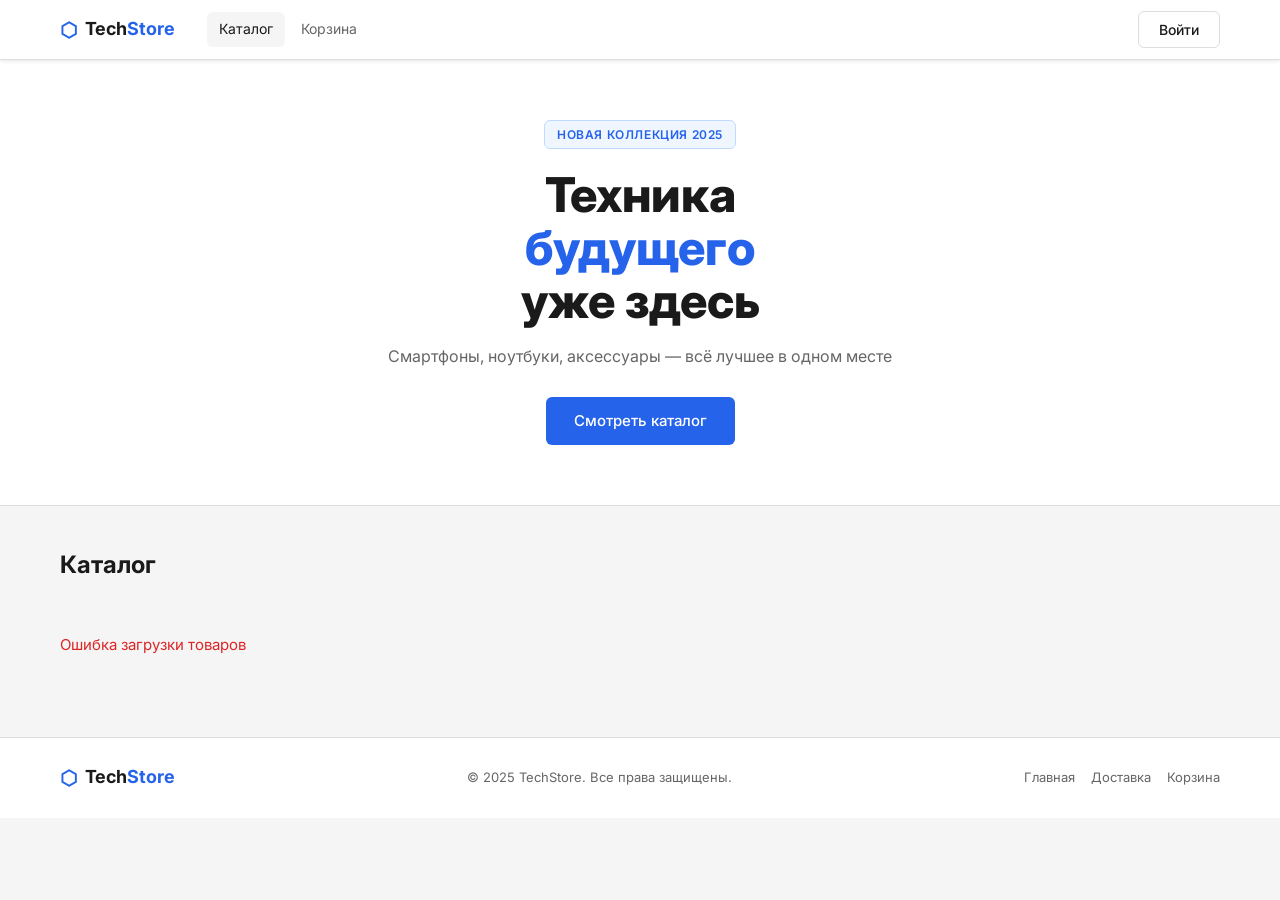
==== index.html @ 5afe104c "'all'" ====
<!DOCTYPE html>
<html lang="ru">
<head>
    <meta charset="UTF-8">
    <meta name="viewport" content="width=device-width, initial-scale=1.0">
    <title>TechStore — Магазин техники</title>
    <link rel="preconnect" href="https://fonts.googleapis.com">
    <link href="https://fonts.googleapis.com/css2?family=Syne:wght@400;600;700;800&family=Inter:wght@300;400;500&display=swap" rel="stylesheet">
    <link rel="stylesheet" href="css/style.css">
</head>
<body>

    <!-- ===== ШАПКА ===== -->
    <header class="header" id="header">
        <div class="header__inner">

            <!-- Лого -->
            <a href="index.html" class="header__logo">
                <span class="logo-icon">⬡</span>
                <span class="logo-text">Tech<strong>Store</strong></span>
            </a>

            <!-- Навигация -->
            <nav class="header__nav">
                <a href="index.html" class="nav-link nav-link--active">Каталог</a>
                <a href="cart.html" class="nav-link">Корзина</a>
                <a href="orders.html" class="nav-link" id="nav-orders" style="display:none">Мои заказы</a>
            </nav>

            <!-- Правая часть шапки -->
            <div class="header__actions">

                <!-- Кнопка "Войти" (гость) -->
                <button class="btn btn--outline" id="btn-login" onclick="openModal()">
                    Войти
                </button>

                <!-- Блок авторизованного пользователя (скрыт по умолчанию) -->
                <div class="user-block" id="user-block" style="display:none">
                    <span class="user-name" id="user-name"></span>
                    <a href="admin.html" class="btn btn--admin" id="btn-admin" style="display:none">Админ</a>
                    <button class="btn btn--ghost" onclick="logout()">Выйти</button>
                </div>

            </div>

            <!-- Бургер для мобильных -->
            <button class="burger" id="burger" onclick="toggleMenu()" aria-label="Меню">
                <span></span><span></span><span></span>
            </button>

        </div>

        <!-- Мобильное меню -->
        <div class="mobile-menu" id="mobile-menu">
            <a href="index.html" class="mobile-nav-link">Каталог</a>
            <a href="cart.html" class="mobile-nav-link">Корзина</a>
            <a href="orders.html" class="mobile-nav-link" id="mobile-nav-orders" style="display:none">Мои заказы</a>
            <a href="admin.html" class="mobile-nav-link" id="mobile-nav-admin" style="display:none">Панель администратора</a>
            <button class="btn btn--outline mobile-login-btn" id="mobile-btn-login" onclick="openModal()">Войти</button>
            <div id="mobile-user-block" style="display:none">
                <span class="user-name" id="mobile-user-name"></span>
                <button class="btn btn--ghost" onclick="logout()">Выйти</button>
            </div>
        </div>
    </header>

    <!-- ===== HERO ===== -->
    <section class="hero">
        <div class="hero__inner">
            <p class="hero__label">Новая коллекция 2025</p>
            <h1 class="hero__title">Техника<br><span class="hero__accent">будущего</span><br>уже здесь</h1>
            <p class="hero__sub">Смартфоны, ноутбуки, аксессуары — всё лучшее в одном месте</p>
            <a href="#catalog" class="btn btn--primary btn--lg">Смотреть каталог</a>
        </div>
        <div class="hero__decor">
            <div class="hero__circle hero__circle--1"></div>
            <div class="hero__circle hero__circle--2"></div>
            <div class="hero__circle hero__circle--3"></div>
        </div>
    </section>

    <!-- ===== КАТАЛОГ ===== -->
    <main class="catalog-section" id="catalog">
        <div class="container">

            <!-- Заголовок каталога -->
            <div class="catalog-header">
                <h2 class="section-title">Каталог</h2>
                <p class="catalog-count" id="catalog-count"></p>
            </div>

            <!-- Фильтры по категориям -->
            <div class="categories-bar" id="categories">
                <!-- JS вставит кнопки категорий -->
                <div class="skeleton-filter"></div>
                <div class="skeleton-filter"></div>
                <div class="skeleton-filter"></div>
                <div class="skeleton-filter"></div>
            </div>

            <!-- Сетка товаров -->
            <div class="products-grid" id="products">
                <!-- JS вставит карточки товаров -->
                <div class="skeleton-card"></div>
                <div class="skeleton-card"></div>
                <div class="skeleton-card"></div>
                <div class="skeleton-card"></div>
                <div class="skeleton-card"></div>
                <div class="skeleton-card"></div>
            </div>

            <!-- Пустой каталог (скрыт) -->
            <div class="catalog-empty" id="catalog-empty" style="display:none">
                <div class="catalog-empty__icon">📦</div>
                <p>Товаров в этой категории пока нет</p>
            </div>

        </div>
    </main>

    <!-- ===== ФУТЕР ===== -->
    <footer class="footer">
        <div class="container footer__inner">
            <a href="index.html" class="header__logo">
                <span class="logo-icon">⬡</span>
                <span class="logo-text">Tech<strong>Store</strong></span>
            </a>
            <p class="footer__copy">© 2025 TechStore. Все права защищены.</p>
            <nav class="footer__nav">
                <a href="index.html" class="footer__link">Главная</a>
                <a href="orders.html" class="footer__link">Доставка</a>
                <a href="cart.html" class="footer__link">Корзина</a>
            </nav>
        </div>
    </footer>

    <!-- ===== МОДАЛЬНОЕ ОКНО АВТОРИЗАЦИИ ===== -->
    <div class="modal-overlay" id="modal-overlay" onclick="handleOverlayClick(event)">
        <div class="modal" id="modal">

            <!-- Кнопка закрытия -->
            <button class="modal__close" onclick="closeModal()" aria-label="Закрыть">×</button>

            <!-- Переключатель форм -->
            <div class="modal__tabs">
                <button class="modal__tab modal__tab--active" id="tab-login" onclick="switchTab('login')">Войти</button>
                <button class="modal__tab" id="tab-register" onclick="switchTab('register')">Регистрация</button>
            </div>

            <!-- Сообщение об ошибке / успехе -->
            <div class="modal__message" id="modal-message" style="display:none"></div>

            <!-- Форма входа -->
            <form class="modal__form" id="form-login" onsubmit="submitLogin(event)">
                <div class="form-group">
                    <label class="form-label" for="login-email">Email</label>
                    <input class="form-input" type="email" id="login-email" placeholder="example@mail.ru" required autocomplete="email">
                </div>
                <div class="form-group">
                    <label class="form-label" for="login-password">Пароль</label>
                    <input class="form-input" type="password" id="login-password" placeholder="Введите пароль" required autocomplete="current-password">
                </div>
                <button class="btn btn--primary btn--full" type="submit" id="login-submit">
                    <span>Войти</span>
                </button>
                <p class="modal__switch">
                    Нет аккаунта?
                    <button type="button" class="link-btn" onclick="switchTab('register')">Зарегистрируйтесь</button>
                </p>
            </form>

            <!-- Форма регистрации -->
            <form class="modal__form" id="form-register" style="display:none" onsubmit="submitRegister(event)">
                <div class="form-group">
                    <label class="form-label" for="reg-name">Имя</label>
                    <input class="form-input" type="text" id="reg-name" placeholder="Ваше имя" required autocomplete="name">
                </div>
                <div class="form-group">
                    <label class="form-label" for="reg-email">Email</label>
                    <input class="form-input" type="email" id="reg-email" placeholder="example@mail.ru" required autocomplete="email">
                </div>
                <div class="form-group">
                    <label class="form-label" for="reg-password">Пароль</label>
                    <input class="form-input" type="password" id="reg-password" placeholder="Минимум 6 символов" required minlength="6" autocomplete="new-password">
                </div>
                <button class="btn btn--primary btn--full" type="submit" id="register-submit">
                    <span>Зарегистрироваться</span>
                </button>
                <p class="modal__switch">
                    Уже есть аккаунт?
                    <button type="button" class="link-btn" onclick="switchTab('login')">Войти</button>
                </p>
            </form>

        </div>
    </div>

    <!-- ===== УВЕДОМЛЕНИЕ (toast) ===== -->
    <div class="toast" id="toast"></div>

    <!-- ===== СКРИПТЫ ===== -->
    <script src="https://code.jquery.com/jquery-3.7.1.min.js"></script>
    <script src="js/api.js"></script>
    <script src="js/auth.js"></script>
    <script src="js/catalog.js"></script>

</body>
</html>
---- css/style.css ----
/* =============================================
   TECHSTORE — MAIN STYLESHEET
   ============================================= */

/* ─── 1. ПЕРЕМЕННЫЕ ─────────────────────────── */
:root {
    --color-bg:        #f5f5f5;
    --color-white:     #ffffff;
    --color-border:    #dddddd;
    --color-primary:   #2563eb;
    --color-primary-h: #1d4ed8;
    --color-text:      #1a1a1a;
    --color-muted:     #666666;
    --color-danger:    #dc2626;
    --color-success:   #16a34a;

    --font: 'Inter', Arial, sans-serif;

    --radius:    6px;
    --header-h:  60px;
    --shadow:    0 1px 4px rgba(0,0,0,0.1);
}

/* RESET  */
*, *::before, *::after { box-sizing: border-box; margin: 0; padding: 0; }
html { scroll-behavior: smooth; }
body {
    background: var(--color-bg);
    color: var(--color-text);
    font-family: var(--font);
    font-size: 15px;
    line-height: 1.6;
}
a { color: inherit; text-decoration: none; }
ul { list-style: none; }
img { display: block; max-width: 100%; }
button { cursor: pointer; border: none; background: none; font-family: inherit; }
input, select, textarea { font-family: inherit; }

/* УТИЛИТЫ */
.container {
    width: 100%;
    max-width: 1200px;
    margin: 0 auto;
    padding: 0 20px;
}

.section-title {
    font-size: 1.5rem;
    font-weight: 700;
    color: var(--color-text);
}

/* ─── 4. КНОПКИ ─────────────────────────────── */
.btn {
    display: inline-flex;
    align-items: center;
    justify-content: center;
    gap: 6px;
    padding: 9px 20px;
    border-radius: var(--radius);
    font-size: 14px;
    font-weight: 500;
    white-space: nowrap;
    transition: background 0.15s, color 0.15s, border-color 0.15s;
}

.btn--primary {
    background: var(--color-primary);
    color: #fff;
}
.btn--primary:hover { background: var(--color-primary-h); }

.btn--outline {
    background: #fff;
    color: var(--color-text);
    border: 1px solid var(--color-border);
}
.btn--outline:hover { border-color: var(--color-primary); color: var(--color-primary); }

.btn--ghost {
    background: transparent;
    color: var(--color-muted);
}
.btn--ghost:hover { color: var(--color-text); }

.btn--danger {
    background: #fff;
    color: var(--color-danger);
    border: 1px solid #fca5a5;
}
.btn--danger:hover { background: #fef2f2; }

.btn--admin {
    background: #eff6ff;
    color: var(--color-primary);
    border: 1px solid #bfdbfe;
}
.btn--admin:hover { background: #dbeafe; }

.btn--lg { padding: 12px 28px; font-size: 15px; }
.btn--full { width: 100%; }
.btn--sm { padding: 6px 14px; font-size: 13px; }
.btn:disabled { opacity: 0.5; pointer-events: none; }

/* ШАПКА  */
.header {
    position: fixed;
    top: 0; left: 0; right: 0;
    z-index: 100;
    height: var(--header-h);
    background: #fff;
    border-bottom: 1px solid var(--color-border);
    box-shadow: var(--shadow);
}

.header__inner {
    max-width: 1200px;
    margin: 0 auto;
    padding: 0 20px;
    height: 100%;
    display: flex;
    align-items: center;
    gap: 32px;
}

.header__logo {
    display: flex;
    align-items: center;
    gap: 8px;
    font-size: 18px;
    font-weight: 700;
    flex-shrink: 0;
}
.logo-icon { color: var(--color-primary); font-size: 20px; }
.logo-text strong { color: var(--color-primary); }

.header__nav {
    display: flex;
    align-items: center;
    gap: 4px;
    flex: 1;
}

.nav-link {
    padding: 6px 12px;
    border-radius: var(--radius);
    font-size: 14px;
    color: var(--color-muted);
    transition: color 0.15s, background 0.15s;
}
.nav-link:hover, .nav-link--active {
    color: var(--color-text);
    background: var(--color-bg);
}

.header__actions {
    display: flex;
    align-items: center;
    gap: 10px;
    margin-left: auto;
}

/* Корзина */
.cart-btn {
    position: relative;
    display: flex;
    align-items: center;
    justify-content: center;
    width: 40px;
    height: 40px;
    border-radius: var(--radius);
    color: var(--color-muted);
    background: var(--color-bg);
    border: 1px solid var(--color-border);
    transition: color 0.15s;
}
.cart-btn:hover { color: var(--color-primary); }

.cart-count {
    position: absolute;
    top: -5px; right: -5px;
    min-width: 18px;
    height: 18px;
    padding: 0 4px;
    background: var(--color-primary);
    color: #fff;
    font-size: 10px;
    font-weight: 700;
    border-radius: 999px;
    display: flex;
    align-items: center;
    justify-content: center;
    opacity: 0;
}
.cart-count.visible { opacity: 1; }

.user-block {
    display: flex;
    align-items: center;
    gap: 8px;
}
.user-name {
    font-size: 14px;
    color: var(--color-muted);
    max-width: 120px;
    overflow: hidden;
    text-overflow: ellipsis;
    white-space: nowrap;
}

/* Бургер */
.burger {
    display: none;
    flex-direction: column;
    gap: 5px;
    width: 32px;
    padding: 4px;
    margin-left: auto;
}
.burger span {
    display: block;
    height: 2px;
    background: var(--color-text);
    border-radius: 2px;
    transition: transform 0.25s, opacity 0.25s;
}
.burger.active span:nth-child(1) { transform: translateY(7px) rotate(45deg); }
.burger.active span:nth-child(2) { opacity: 0; }
.burger.active span:nth-child(3) { transform: translateY(-7px) rotate(-45deg); }

/* Мобильное меню */
.mobile-menu {
    display: none;
    flex-direction: column;
    gap: 2px;
    padding: 10px 16px 14px;
    border-top: 1px solid var(--color-border);
    background: #fff;
}
.mobile-menu.open { display: flex; }
.mobile-nav-link {
    padding: 9px 10px;
    border-radius: var(--radius);
    font-size: 14px;
    color: var(--color-muted);
}
.mobile-nav-link:hover { background: var(--color-bg); color: var(--color-text); }
.mobile-login-btn { margin-top: 6px; align-self: flex-start; }
.mobile-user-block { display: flex; align-items: center; gap: 8px; margin-top: 6px; }

/* ─── 6. HERO ────────────────────────────────── */
.hero {
    margin-top: var(--header-h);
    background: #fff;
    border-bottom: 1px solid var(--color-border);
    padding: 60px 20px;
    text-align: center;
}

.hero__inner {
    max-width: 560px;
    margin: 0 auto;
}

.hero__label {
    display: inline-block;
    padding: 4px 12px;
    background: #eff6ff;
    border: 1px solid #bfdbfe;
    border-radius: var(--radius);
    color: var(--color-primary);
    font-size: 12px;
    font-weight: 600;
    text-transform: uppercase;
    letter-spacing: 0.05em;
    margin-bottom: 20px;
}

.hero__title {
    font-size: clamp(2rem, 5vw, 3rem);
    font-weight: 800;
    line-height: 1.1;
    margin-bottom: 16px;
}

.hero__accent { color: var(--color-primary); }

.hero__sub {
    font-size: 16px;
    color: var(--color-muted);
    margin-bottom: 28px;
}

.hero__decor { display: none; }

/* ─── 7. КАТАЛОГ ─────────────────────────────── */
.catalog-section { padding: 40px 0 80px; }

.catalog-header {
    display: flex;
    align-items: baseline;
    gap: 12px;
    margin-bottom: 20px;
}

.catalog-count { font-size: 14px; color: var(--color-muted); }

/* Фильтры */
.categories-bar {
    display: flex;
    flex-wrap: wrap;
    gap: 8px;
    margin-bottom: 28px;
}

.category-btn {
    padding: 7px 16px;
    border-radius: var(--radius);
    font-size: 13px;
    font-weight: 500;
    color: var(--color-muted);
    background: #fff;
    border: 1px solid var(--color-border);
    transition: color 0.15s, background 0.15s, border-color 0.15s;
}
.category-btn:hover { border-color: var(--color-primary); color: var(--color-primary); }
.category-btn.active {
    background: var(--color-primary);
    color: #fff;
    border-color: var(--color-primary);
}

/* Сетка товаров */
.products-grid {
    display: grid;
    grid-template-columns: repeat(4, 1fr);
    gap: 16px;
}

/* Карточка товара */
.product-card {
    background: #fff;
    border: 1px solid var(--color-border);
    border-radius: var(--radius);
    overflow: hidden;
    display: flex;
    flex-direction: column;
    transition: box-shadow 0.15s;
}
.product-card:hover { box-shadow: 0 4px 12px rgba(0,0,0,0.1); }

.product-card__img {
    aspect-ratio: 1 / 1;
    overflow: hidden;
    background: var(--color-bg);
}
.product-card__img img {
    width: 100%;
    height: 100%;
    object-fit: cover;
}
.product-card__no-img {
    width: 100%;
    height: 100%;
    display: flex;
    align-items: center;
    justify-content: center;
    font-size: 40px;
    color: #ccc;
}

.product-card__body {
    padding: 14px;
    display: flex;
    flex-direction: column;
    flex: 1;
    gap: 6px;
}

.product-card__category {
    font-size: 11px;
    font-weight: 600;
    text-transform: uppercase;
    letter-spacing: 0.05em;
    color: var(--color-primary);
}

.product-card__name {
    font-size: 14px;
    font-weight: 600;
    color: var(--color-text);
    line-height: 1.3;
    display: -webkit-box;
    -webkit-line-clamp: 2;
    -webkit-box-orient: vertical;
    overflow: hidden;
}

.product-card__price {
    font-size: 18px;
    font-weight: 700;
    color: var(--color-text);
    margin-top: auto;
    padding-top: 4px;
}

.product-card__footer {
    display: flex;
    gap: 8px;
    padding: 0 14px 14px;
}
.product-card__footer .btn {
    flex: 1;
    font-size: 13px;
    padding: 8px 10px;
}

/* Пустой каталог */
.catalog-empty {
    text-align: center;
    padding: 60px 20px;
    color: var(--color-muted);
}
.catalog-empty__icon { font-size: 40px; margin-bottom: 12px; }

/* ─── 8. СКЕЛЕТОНЫ ───────────────────────────── */
@keyframes shimmer {
    0%   { background-position: -400px 0; }
    100% { background-position: 400px 0; }
}

.skeleton-filter {
    height: 34px;
    width: 90px;
    border-radius: var(--radius);
    background: linear-gradient(90deg, #e5e7eb 25%, #f3f4f6 50%, #e5e7eb 75%);
    background-size: 400px 100%;
    animation: shimmer 1.2s infinite;
}

.skeleton-card {
    border-radius: var(--radius);
    aspect-ratio: 3 / 4;
    background: linear-gradient(90deg, #e5e7eb 25%, #f3f4f6 50%, #e5e7eb 75%);
    background-size: 400px 100%;
    animation: shimmer 1.2s infinite;
}

/* ─── 9. МОДАЛЬНОЕ ОКНО ──────────────────────── */
.modal-overlay {
    position: fixed;
    inset: 0;
    z-index: 200;
    background: rgba(0,0,0,0.4);
    display: none;
    align-items: center;
    justify-content: center;
    padding: 20px;
}
.modal-overlay.open { display: flex; }

.modal {
    position: relative;
    background: #fff;
    border: 1px solid var(--color-border);
    border-radius: var(--radius);
    padding: 32px;
    width: 100%;
    max-width: 400px;
    box-shadow: 0 8px 24px rgba(0,0,0,0.12);
}

.modal__close {
    position: absolute;
    top: 12px; right: 14px;
    font-size: 20px;
    color: var(--color-muted);
    line-height: 1;
}
.modal__close:hover { color: var(--color-text); }

.modal__tabs {
    display: flex;
    gap: 4px;
    background: var(--color-bg);
    border-radius: var(--radius);
    padding: 3px;
    margin-bottom: 24px;
}

.modal__tab {
    flex: 1;
    padding: 8px;
    border-radius: var(--radius);
    font-size: 14px;
    font-weight: 500;
    color: var(--color-muted);
    transition: background 0.15s, color 0.15s;
}
.modal__tab--active { background: #fff; color: var(--color-text); box-shadow: var(--shadow); }

.modal__message {
    padding: 9px 12px;
    border-radius: var(--radius);
    font-size: 13px;
    margin-bottom: 14px;
}
.modal__message--error   { background: #fef2f2; border: 1px solid #fca5a5; color: var(--color-danger); }
.modal__message--success { background: #f0fdf4; border: 1px solid #86efac; color: var(--color-success); }

.modal__form { display: flex; flex-direction: column; gap: 14px; }

.modal__switch { text-align: center; font-size: 13px; color: var(--color-muted); }

.link-btn { color: var(--color-primary); font-size: inherit; font-family: inherit; }
.link-btn:hover { text-decoration: underline; }

/* ─── 10. ФОРМА ─────────────────────────────── */
.form-group { display: flex; flex-direction: column; gap: 5px; }

.form-label { font-size: 13px; font-weight: 500; color: var(--color-muted); }

.form-input,
.form-select,
.form-textarea {
    width: 100%;
    padding: 9px 12px;
    background: #fff;
    border: 1px solid var(--color-border);
    border-radius: var(--radius);
    color: var(--color-text);
    font-size: 14px;
    outline: none;
    transition: border-color 0.15s;
}
.form-input:focus,
.form-select:focus,
.form-textarea:focus { border-color: var(--color-primary); }
.form-input::placeholder,
.form-textarea::placeholder { color: #aaa; }
.form-select { appearance: none; cursor: pointer; }
.form-textarea { resize: vertical; min-height: 90px; }

/* ─── 11. TOAST ─────────────────────────────── */
.toast {
    position: fixed;
    bottom: 24px; right: 24px;
    z-index: 300;
    padding: 12px 18px;
    background: #fff;
    border: 1px solid var(--color-border);
    border-radius: var(--radius);
    font-size: 14px;
    color: var(--color-text);
    box-shadow: var(--shadow);
    opacity: 0;
    transition: opacity 0.2s;
    pointer-events: none;
    max-width: 300px;
}
.toast.show { opacity: 1; }
.toast.toast--success { border-left: 3px solid var(--color-success); }
.toast.toast--error   { border-left: 3px solid var(--color-danger); }
.toast.toast--info    { border-left: 3px solid var(--color-primary); }

/* ─── 12. ФУТЕР ─────────────────────────────── */
.footer {
    padding: 24px 0;
    border-top: 1px solid var(--color-border);
    background: #fff;
}

.footer__inner {
    display: flex;
    align-items: center;
    justify-content: space-between;
    gap: 16px;
    flex-wrap: wrap;
}

.footer__copy { font-size: 13px; color: var(--color-muted); }

.footer__nav { display: flex; gap: 16px; }

.footer__link { font-size: 13px; color: var(--color-muted); }
.footer__link:hover { color: var(--color-primary); }

/* ─── 13. СТАТУСЫ ЗАКАЗОВ ────────────────────── */
.status-badge {
    display: inline-flex;
    align-items: center;
    gap: 5px;
    padding: 3px 10px;
    border-radius: var(--radius);
    font-size: 12px;
    font-weight: 600;
}
.status-badge::before {
    content: '';
    width: 6px; height: 6px;
    border-radius: 50%;
    background: currentColor;
}

.status--new        { background: #eff6ff; color: var(--color-primary); }
.status--processing { background: #fffbeb; color: #d97706; }
.status--sent       { background: #f0fdf4; color: var(--color-success); }
.status--delivered  { background: #dcfce7; color: #15803d; }
.status--cancelled  { background: #fef2f2; color: var(--color-danger); }

/* ─── 14. АДАПТИВ ────────────────────────────── */

/* HD — до 1280px */
@media (max-width: 1280px) {
    .products-grid { grid-template-columns: repeat(3, 1fr); }
}

/* Планшет — до 1024px */
@media (max-width: 1024px) {
    .header__nav { display: none; }
    .burger { display: flex; }
    .header__actions .btn--outline { display: none; }
    .products-grid { grid-template-columns: repeat(2, 1fr); }
}

/* Мобильный — до 768px */
@media (max-width: 768px) {
    :root { --header-h: 54px; }

    .container { padding: 0 14px; }
    .header__inner { padding: 0 14px; gap: 10px; }
    .header__logo { font-size: 16px; }
    .header__actions { gap: 6px; }

    .hero { padding: 40px 14px 48px; }
    .hero__title { font-size: 1.8rem; }

    .catalog-section { padding: 28px 0 60px; }
    .catalog-header { flex-direction: column; gap: 2px; }

    .products-grid { grid-template-columns: repeat(2, 1fr); gap: 10px; }
    .product-card__body { padding: 10px; }
    .product-card__price { font-size: 16px; }
    .product-card__footer { padding: 0 10px 10px; flex-direction: column; }

    .modal { padding: 22px 16px; }

    .footer__inner { flex-direction: column; text-align: center; gap: 10px; }

    .toast { bottom: 14px; right: 14px; left: 14px; max-width: unset; }
}

/* Маленький — до 420px */
@media (max-width: 420px) {
    .products-grid { grid-template-columns: 1fr; }
    .hero__title { font-size: 1.6rem; }
}
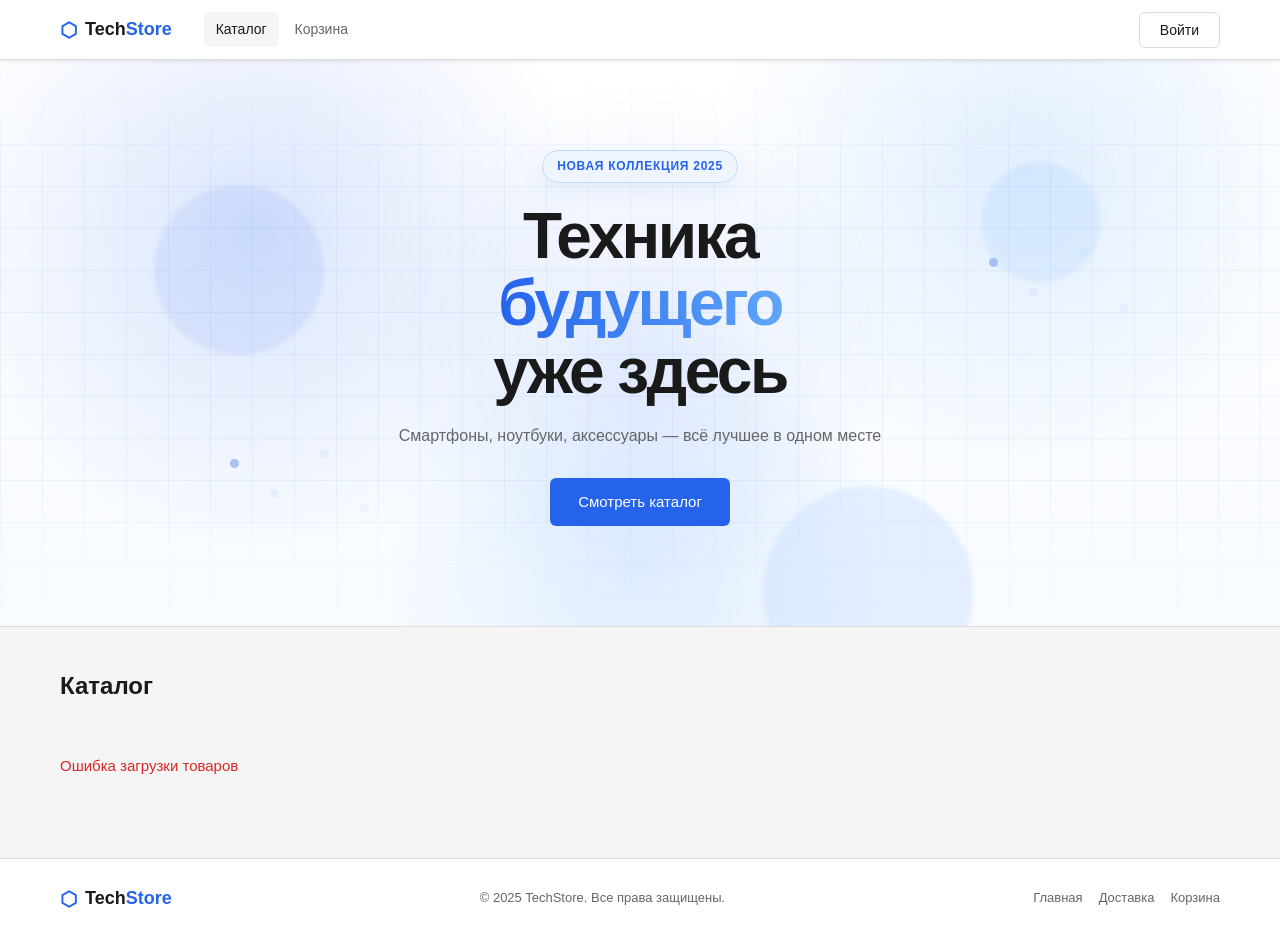
==== commit 8142b1b5: "all3" ====
--- a/index.html
+++ b/index.html
@@ -4,8 +4,7 @@
     <meta charset="UTF-8">
     <meta name="viewport" content="width=device-width, initial-scale=1.0">
     <title>TechStore — Магазин техники</title>
-    <link rel="preconnect" href="https://fonts.googleapis.com">
-    <link href="https://fonts.googleapis.com/css2?family=Syne:wght@400;600;700;800&family=Inter:wght@300;400;500&display=swap" rel="stylesheet">
+    <link rel="stylesheet" href="css/fonts.css">
     <link rel="stylesheet" href="css/style.css">
 </head>
 <body>
@@ -200,10 +199,10 @@
     <div class="toast" id="toast"></div>
 
     <!-- ===== СКРИПТЫ ===== -->
-    <script src="https://code.jquery.com/jquery-3.7.1.min.js"></script>
+    <script src="js/jquery-3.7.1.min.js"></script>
     <script src="js/api.js"></script>
     <script src="js/auth.js"></script>
     <script src="js/catalog.js"></script>
 
 </body>
-</html>
+</html>
--- a/css/fonts.css
+++ b/css/fonts.css
@@ -0,0 +1,15 @@
+@font-face {
+    font-family: "Inter";
+    src: url("../fonts/Inter.ttf") format("truetype");
+    font-weight: 300 800;
+    font-style: normal;
+    font-display: swap;
+}
+
+@font-face {
+    font-family: "Syne";
+    src: url("../fonts/Syne.ttf") format("truetype");
+    font-weight: 400 800;
+    font-style: normal;
+    font-display: swap;
+}
--- a/css/style.css
+++ b/css/style.css
@@ -251,48 +251,189 @@
 
 /* ─── 6. HERO ────────────────────────────────── */
 .hero {
+    position: relative;
     margin-top: var(--header-h);
-    background: #fff;
+    padding: 90px 20px 100px;
+    text-align: center;
+    overflow: hidden;
     border-bottom: 1px solid var(--color-border);
-    padding: 60px 20px;
-    text-align: center;
+
+    background:
+        radial-gradient(circle at 20% 30%, rgba(37, 99, 235, 0.16), transparent 30%),
+        radial-gradient(circle at 80% 20%, rgba(96, 165, 250, 0.18), transparent 28%),
+        radial-gradient(circle at 50% 90%, rgba(191, 219, 254, 0.45), transparent 32%),
+        linear-gradient(180deg, #ffffff 0%, #f8fbff 100%);
+}
+
+/* Тонкая технологичная сетка */
+.hero::before {
+    content: "";
+    position: absolute;
+    inset: 0;
+    background-image:
+        linear-gradient(rgba(37, 99, 235, 0.06) 1px, transparent 1px),
+        linear-gradient(90deg, rgba(37, 99, 235, 0.06) 1px, transparent 1px);
+    background-size: 42px 42px;
+    mask-image: linear-gradient(to bottom, transparent, black 20%, black 75%, transparent);
+    pointer-events: none;
+}
+
+/* Лёгкое сияние по центру */
+.hero::after {
+    content: "";
+    position: absolute;
+    width: 560px;
+    height: 560px;
+    left: 50%;
+    top: 50%;
+    transform: translate(-50%, -50%);
+    background: radial-gradient(circle, rgba(37, 99, 235, 0.10), transparent 65%);
+    filter: blur(10px);
+    pointer-events: none;
 }
 
 .hero__inner {
-    max-width: 560px;
+    position: relative;
+    z-index: 2;
+    max-width: 620px;
     margin: 0 auto;
 }
 
 .hero__label {
     display: inline-block;
-    padding: 4px 12px;
-    background: #eff6ff;
+    padding: 6px 14px;
+    background: rgba(239, 246, 255, 0.9);
     border: 1px solid #bfdbfe;
-    border-radius: var(--radius);
+    border-radius: 999px;
     color: var(--color-primary);
     font-size: 12px;
-    font-weight: 600;
+    font-weight: 700;
     text-transform: uppercase;
-    letter-spacing: 0.05em;
+    letter-spacing: 0.06em;
     margin-bottom: 20px;
+    box-shadow: 0 8px 24px rgba(37, 99, 235, 0.08);
 }
 
 .hero__title {
-    font-size: clamp(2rem, 5vw, 3rem);
+    font-size: clamp(2.4rem, 5vw, 4.2rem);
     font-weight: 800;
-    line-height: 1.1;
-    margin-bottom: 16px;
-}
-
-.hero__accent { color: var(--color-primary); }
+    line-height: 1.05;
+    margin-bottom: 18px;
+    letter-spacing: -0.04em;
+}
+
+.hero__accent {
+    color: var(--color-primary);
+    background: linear-gradient(90deg, #2563eb, #60a5fa, #2563eb);
+    background-size: 200% auto;
+    -webkit-background-clip: text;
+    -webkit-text-fill-color: transparent;
+    animation: heroTextShine 5s linear infinite;
+}
 
 .hero__sub {
     font-size: 16px;
     color: var(--color-muted);
-    margin-bottom: 28px;
-}
-
-.hero__decor { display: none; }
+    margin-bottom: 30px;
+}
+
+/* Декоративные движущиеся круги */
+.hero__decor {
+    display: block;
+    position: absolute;
+    inset: 0;
+    z-index: 1;
+    pointer-events: none;
+}
+
+.hero__circle {
+    position: absolute;
+    border-radius: 50%;
+    filter: blur(2px);
+    opacity: 0.7;
+    animation: floatCircle 8s ease-in-out infinite;
+}
+
+.hero__circle--1 {
+    width: 170px;
+    height: 170px;
+    left: 12%;
+    top: 22%;
+    background: rgba(37, 99, 235, 0.12);
+}
+
+.hero__circle--2 {
+    width: 120px;
+    height: 120px;
+    right: 14%;
+    top: 18%;
+    background: rgba(96, 165, 250, 0.16);
+    animation-delay: 1.5s;
+}
+
+.hero__circle--3 {
+    width: 210px;
+    height: 210px;
+    right: 24%;
+    bottom: -70px;
+    background: rgba(191, 219, 254, 0.55);
+    animation-delay: 3s;
+}
+
+/* Маленькие технологичные точки */
+.hero__decor::before,
+.hero__decor::after {
+    content: "";
+    position: absolute;
+    width: 9px;
+    height: 9px;
+    border-radius: 50%;
+    background: var(--color-primary);
+    opacity: 0.35;
+    box-shadow:
+        40px 30px 0 rgba(37, 99, 235, 0.18),
+        90px -10px 0 rgba(37, 99, 235, 0.14),
+        130px 45px 0 rgba(37, 99, 235, 0.12);
+    animation: floatDots 9s ease-in-out infinite;
+}
+
+.hero__decor::before {
+    left: 18%;
+    bottom: 28%;
+}
+
+.hero__decor::after {
+    right: 22%;
+    top: 35%;
+    animation-delay: 2s;
+}
+
+@keyframes floatCircle {
+    0%, 100% {
+        transform: translate3d(0, 0, 0) scale(1);
+    }
+    50% {
+        transform: translate3d(18px, -18px, 0) scale(1.05);
+    }
+}
+
+@keyframes floatDots {
+    0%, 100% {
+        transform: translateY(0);
+    }
+    50% {
+        transform: translateY(-18px);
+    }
+}
+
+@keyframes heroTextShine {
+    0% {
+        background-position: 0% center;
+    }
+    100% {
+        background-position: 200% center;
+    }
+}
 
 /* ─── 7. КАТАЛОГ ─────────────────────────────── */
 .catalog-section { padding: 40px 0 80px; }
@@ -633,8 +774,19 @@
     .header__logo { font-size: 16px; }
     .header__actions { gap: 6px; }
 
-    .hero { padding: 40px 14px 48px; }
-    .hero__title { font-size: 1.8rem; }
+   .hero {
+    padding: 56px 14px 64px;
+}
+
+.hero__title {
+    font-size: 2rem;
+}
+
+.hero__circle--1,
+.hero__circle--2,
+.hero__circle--3 {
+    opacity: 0.45;
+}
 
     .catalog-section { padding: 28px 0 60px; }
     .catalog-header { flex-direction: column; gap: 2px; }
@@ -655,4 +807,44 @@
 @media (max-width: 420px) {
     .products-grid { grid-template-columns: 1fr; }
     .hero__title { font-size: 1.6rem; }
+}
+
+.pagination {
+    display: flex;
+    justify-content: center;
+    gap: 10px;
+    margin: 32px 0 20px;
+}
+
+.pagination__btn {
+    min-width: 42px;
+    height: 42px;
+    padding: 0 14px;
+    border: 1px solid #d1d5db;
+    background: #ffffff;
+    border-radius: 10px;
+    cursor: pointer;
+    font-weight: 600;
+    font-size: 15px;
+    transition: 0.2s;
+}
+
+.pagination__btn:hover {
+    border-color: #2563eb;
+    color: #2563eb;
+}
+
+.pagination__btn--active {
+    background: #2563eb;
+    border-color: #2563eb;
+    color: #ffffff;
+}
+
+.pagination__btn--active:hover {
+    color: #ffffff;
+}
+
+.pagination__btn:disabled {
+    opacity: 0.4;
+    cursor: not-allowed;
 }
